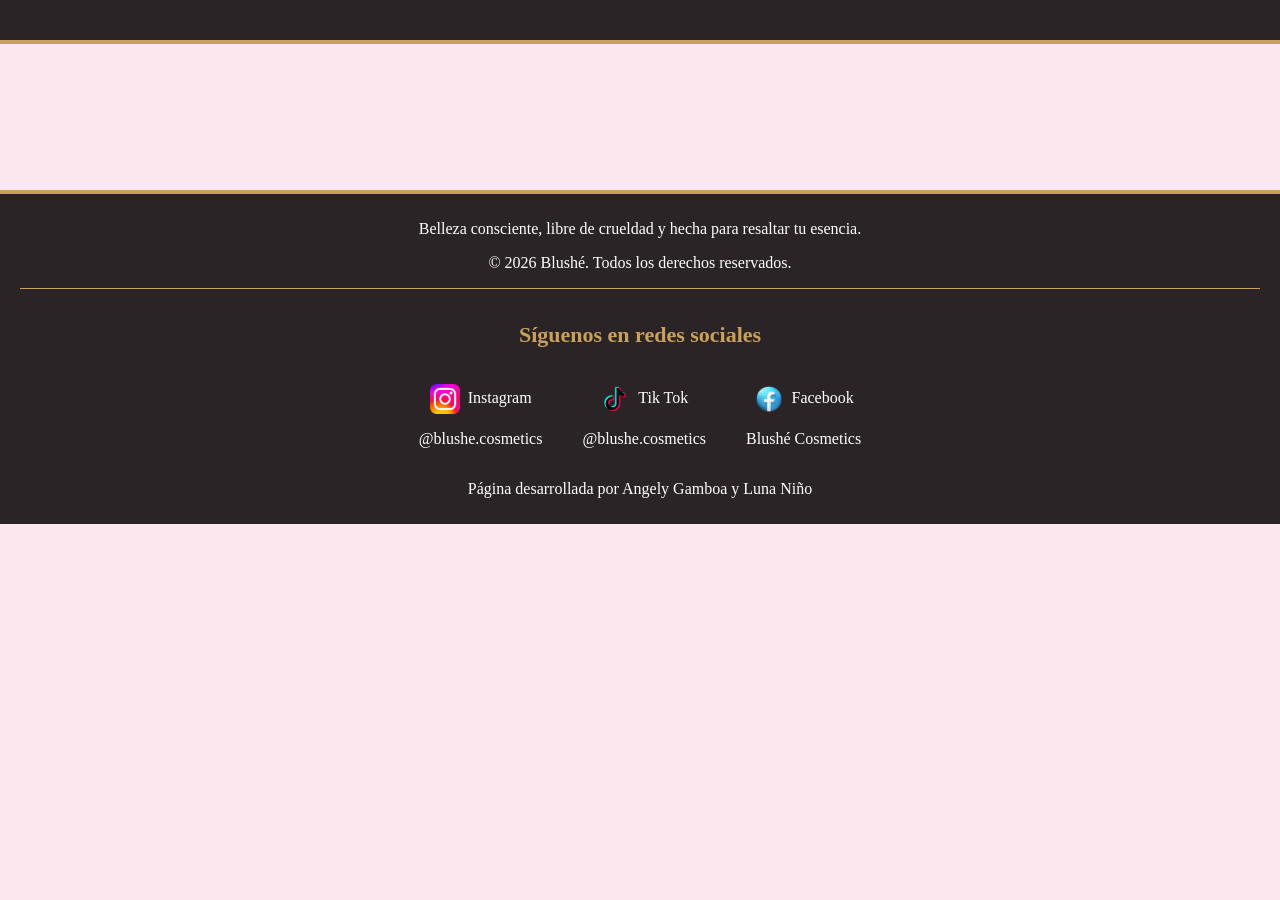
==== carrito.html @ c107a7fc "Pie de pagina HTML del carrito" ====
<!DOCTYPE html>
    <html lang="es">
    <head>
        <meta charset="UTF-8">
        <meta name="viewport" content="width=device-width, initial-scale=1.0">
        <title>Blushé - Carrito de Compras</title>
        <link rel="stylesheet" href="css/general.css">
        <link rel="stylesheet" href="css/carrito.css">
        <link rel="preconnect" href="https://fonts.googleapis.com">
        <link rel="preconnect" href="https://fonts.gstatic.com" crossorigin>
        <link href="https://fonts.googleapis.com/css2?family=Playfair+Display:ital,wght@0,400..900;1,400..900&display=swap" rel="stylesheet">
    </head>
    <body> 
        <header>    

        </header> 
        <section>

        </section>
        <main>

        </main>
        <footer class="footer">
            <p>Belleza consciente, libre de crueldad y hecha para resaltar tu esencia.</p>
            <p>&copy; 2026 Blushé. Todos los derechos reservados.</p>

            <nav aria-label="Redes sociales">
                <h2>Síguenos en redes sociales</h2>
                <ul>
                    <li>
                        <p>Instagram</p>
                        <p>@blushe.cosmetics</p>
                    </li>
                    <li>
                        <p>Tik Tok</p>
                        <p>@blushe.cosmetics</p>
                    </li>
                    <li>
                        <p>Facebook</p>
                        <p>Blushé Cosmetics</p>
                    </li>
                </ul>
            </nav>

            <p>Página desarrollada por Angely Gamboa y Luna Niño</p>
        </footer>
    </body>    
    </html>
---- css/general.css ----
/*Estilos generales*/

* {
    box-sizing: border-box;
}

body {
    margin: 0;
    background-color: #fce7ef;
    color: #2b2426;
}

main{
    padding: 40px;
}

section{
    margin-bottom: 50px;
}

.instrument-serif-regular {
  font-family: "Playfair Display", serif;
  font-weight: 400;
  font-style: normal;
}

.instrument-serif-regular-italic {
  font-family: "Playfair Display", serif;
  font-weight: 400;
  font-style: normal;
}

/* Encabezado */

header{
    background-color: #2b2426;
    padding: 20px 40px;
    text-align: center;
    position: fixed;
    top: 0;
    left: 0;
    width: 100%;
    z-index: 1000;
    border-bottom: 4px solid #c9a15b;
}

.logo-blushe{
    width: 300px;
    height: auto;
    margin-bottom: 10px;
}

header h1{
    margin: 0px 0 15px;
    color: #c9a227;
    font-size: 40px;
}

nav ul{
    margin: 0;
    padding: 0;
    list-style: none;
    display: flex;
    justify-content: center;
    gap: 25px;
}

nav{
    border-top: 1px solid #c9a15b;
    padding-top: 15px;
}

nav ul li a {
    color: #FFF9FA;
    text-decoration: none;
    font-weight: bold;
    padding: 8px 15px;
    transition: color 0.3s ease, background-color 0.2 ease;
}

nav ul li a:hover {
    background-color: #E8B8C7; 
    color: #2B2426;
    border-radius: 7px;
}

/*footer*/

.footer{
    background-color: #2B2426;
    color: #ffffff;
    text-align: center;
    padding: 10px 20px;
    margin-top: 60px;
    border-top: 4px solid #c9a15b;
}

.footer h2 {
    color: #c9a15b;
    margin-bottom: 20px;
    font-size: 22px;
}

.footer ul {
    list-style: none;
    padding: 0;
    margin: 0;
    display: flex;
    justify-content: center;
    gap: 40px;
}

.footer li {
    text-align: center;
}

.footer a {
    text-decoration: none;
    color: #ffffff;
    font-weight: bold;
    display: flex;
    flex-direction: column;
    gap: 5px;
}

/*Icono de redes sociales*/

.footer li p:first-child::before{
    content: "";
    display: inline-block;
    width: 30px;
    height: 30px;
    background-size: contain;
    background-repeat: no-repeat;
    vertical-align: middle;
    margin-right: 8px;
}

.footer li:nth-child(1) p:first-child::before{
    background-image: url(../img/Instagram-Logo.png);
}
.footer li:nth-child(2) p:first-child::before{
    background-image: url(../img/tiktok-logo.png);
}
.footer li:nth-child(3) p:first-child::before{
    background-image: url(../img/facebook-logo.png);
}

/*Botones*/

.botones-estilo {
    margin-top: 25px;
    display: flex;
    gap: 20px;
    justify-content: center;
}

.btn-estilo {
    background-color: #C9A15B; 
    color: #2B2426; 
    padding: 12px 28px;
    border-radius: 8px;
    text-decoration: none;
    font-weight: bold;
    transition: background-color 0.3s ease, transform 0.2s ease;
}

.btn-estilo:hover {
    background-color: #E8B8C7; 
    transform: scale(1.05);
}
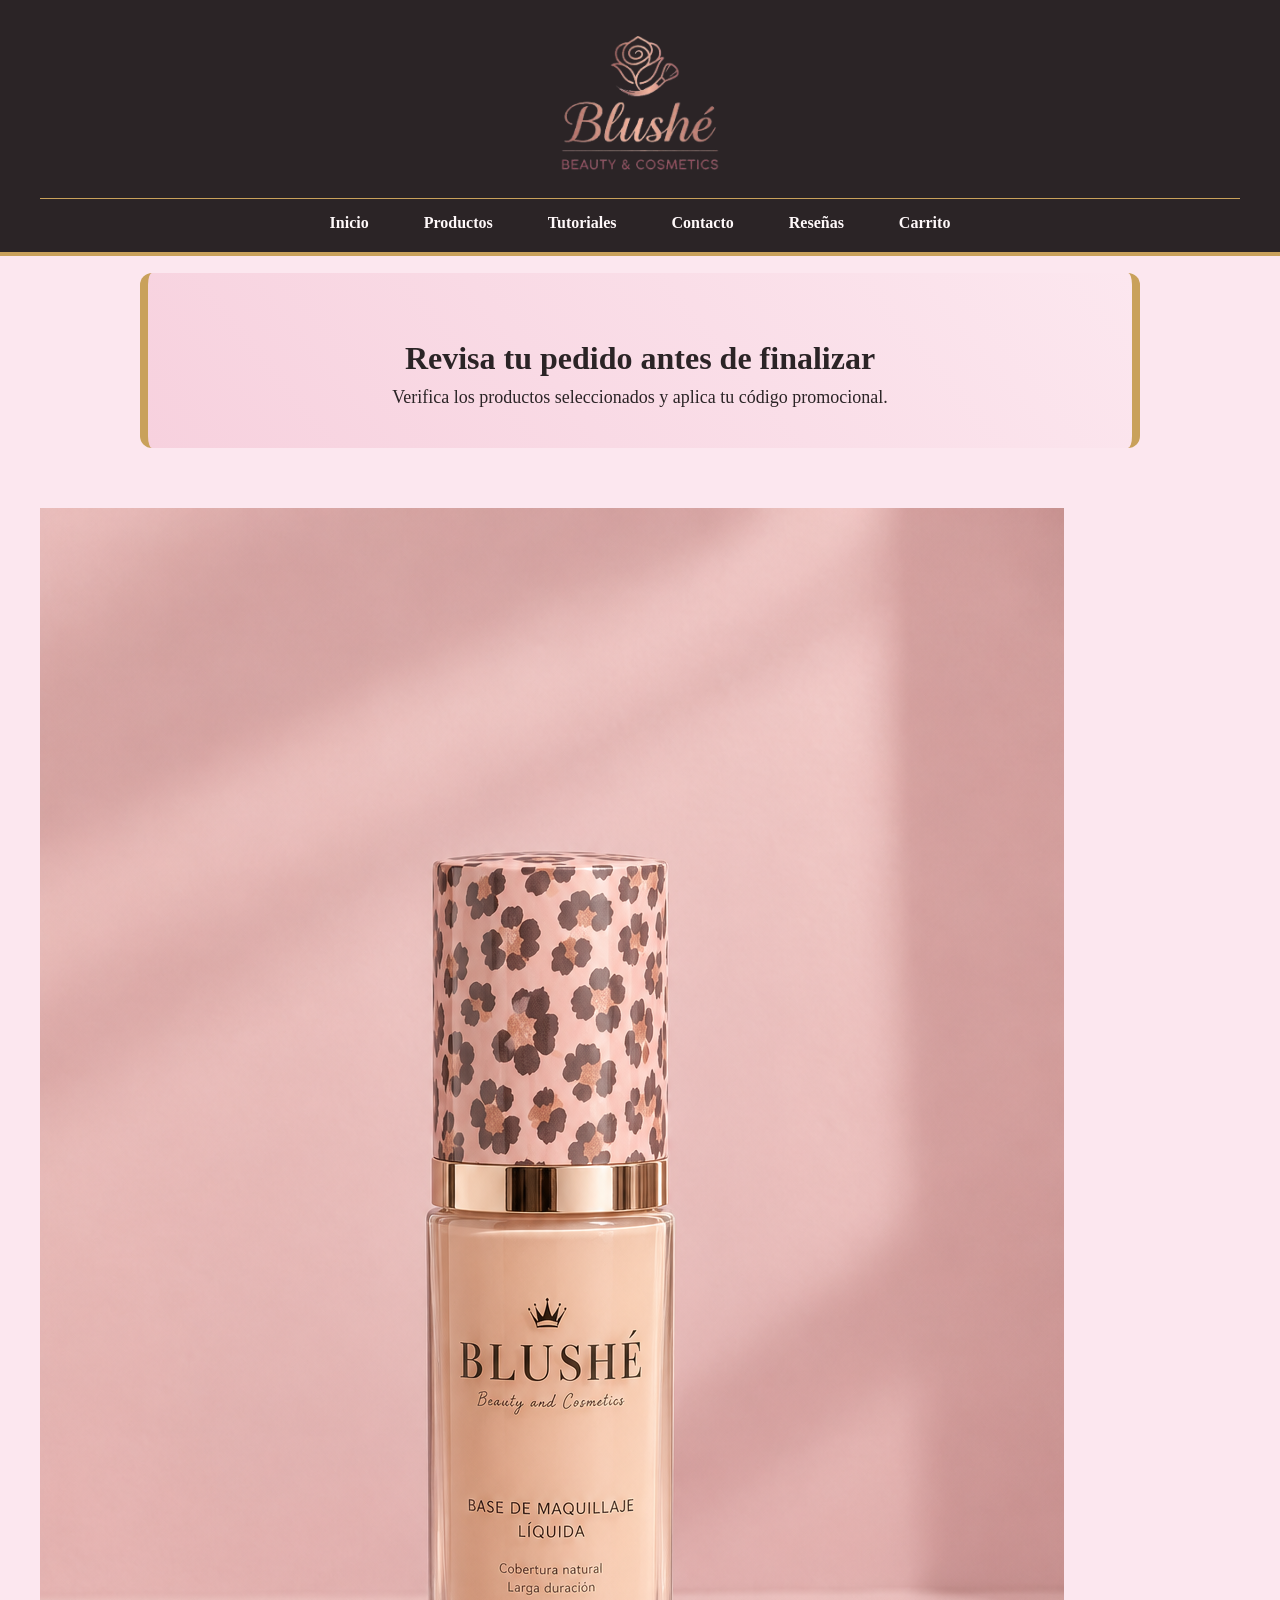
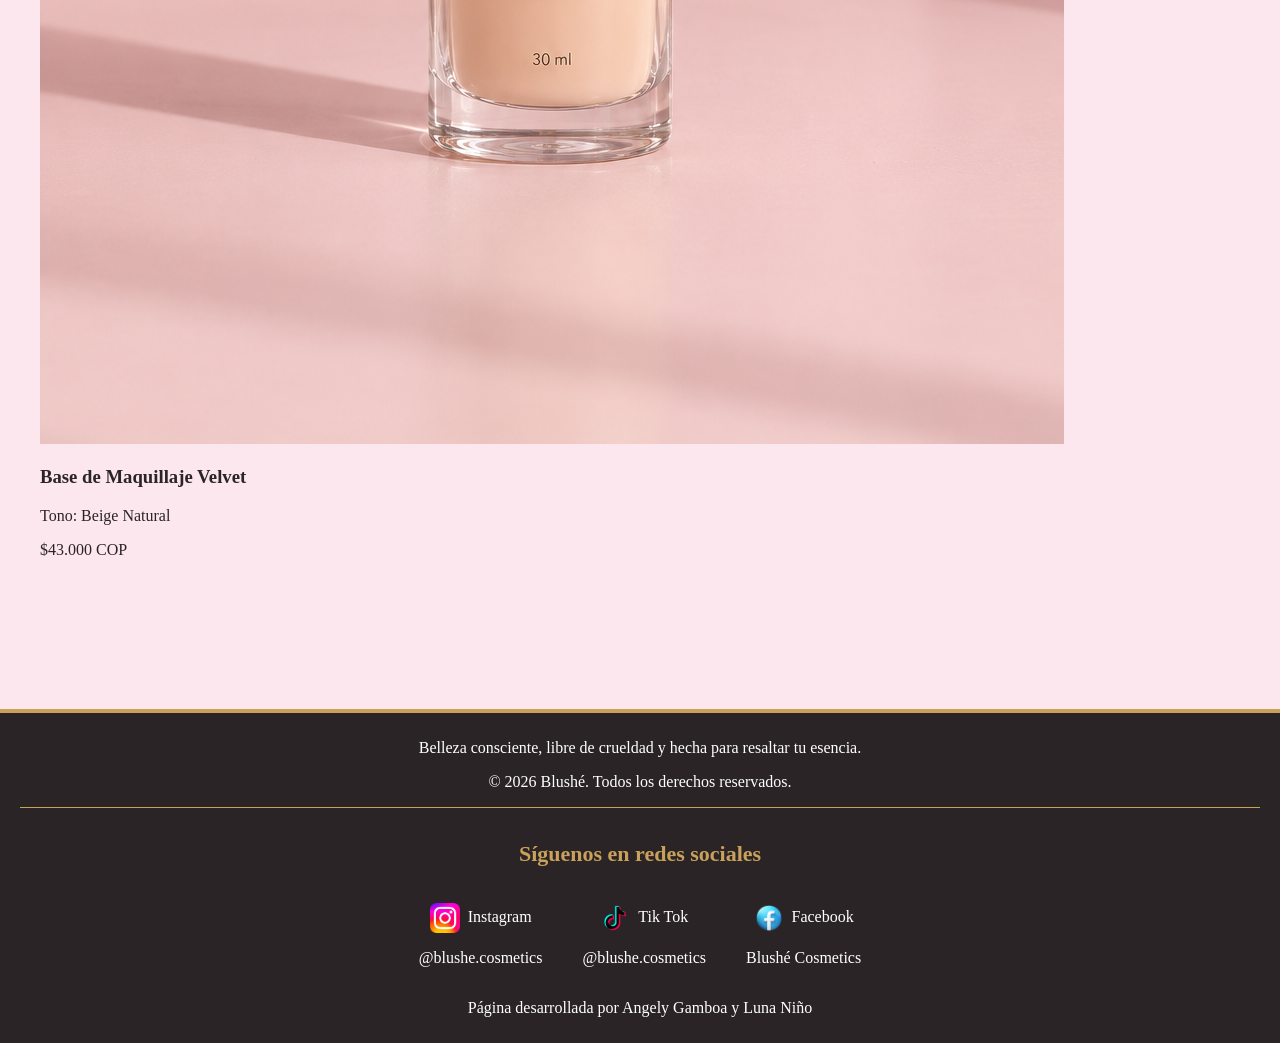
==== commit 0ffd8424: "Primer producto carrito de compras HTML" ====
--- a/carrito.html
+++ b/carrito.html
@@ -5,6 +5,7 @@
         <meta name="viewport" content="width=device-width, initial-scale=1.0">
         <title>Blushé - Carrito de Compras</title>
         <link rel="stylesheet" href="css/general.css">
+        <link rel="stylesheet" href="css/inicio.css">
         <link rel="stylesheet" href="css/carrito.css">
         <link rel="preconnect" href="https://fonts.googleapis.com">
         <link rel="preconnect" href="https://fonts.gstatic.com" crossorigin>
@@ -12,13 +13,43 @@
     </head>
     <body> 
         <header>    
+            <img src="img/logo.png" alt="Blushé" alt="Logo Blushe" class="logo-blushe">
 
-        </header> 
+            <nav aria-label="Navegación Principal">
+                <ul>
+                    <li><a href="index.html">Inicio</a></li>
+                    <li><a href="productos.html">Productos</a></li>
+                    <li><a href="tutoriales.html">Tutoriales</a></li>
+                    <li><a href="contacto.html">Contacto</a></li>
+                    <li><a href="reseñas.html">Reseñas</a></li>
+                    <li><a href="carrito.html" class="active">Carrito</a></li>
+                </ul>
+            </nav>
+        </header>
+        
         <section>
+            <div class="banner-texto">
+                <span>TU SELECCIÓN ESPECIAL</span>
+                <h2>Tu Carrito de Compras</h2>
+                <p>Estás a un solo paso de resaltar tu belleza con la mejor cosmética consciente.</p>
+            </div>
+        </section>
 
-        </section>
         <main>
+            <section class="seccion-destacada">
+                <h2>Revisa tu pedido antes de finalizar</h2>
+                <p>Verifica los productos seleccionados y aplica tu código promocional.</p>
+            </section>
+            <section id="seccion-carrito" class="seccion-carrito">
+                <article class="item-producto">
+                    <img src="imgs/img produc/Base.png" aly="Base de maquillaje" class="img-producto">
+                    <div class="detalles-producto">
+                            <h3>Base de Maquillaje Velvet</h3>
+                            <p class="tono-producto">Tono: Beige Natural</p>
+                            <span class="precio-unidad">$43.000 COP</span>
+                </article>
 
+            </section>
         </main>
         <footer class="footer">
             <p>Belleza consciente, libre de crueldad y hecha para resaltar tu esencia.</p>
--- a/css/inicio.css
+++ b/css/inicio.css
@@ -0,0 +1,228 @@
+
+/*Banner de oferta*/
+
+.banner-oferta{
+    position: relative;
+    min-height: 100px;
+    margin-top: 300px;
+    padding: 60px 120px;
+    display: flex;
+    justify-content: center;
+    text-align: center;
+    align-items: center;
+    overflow: hidden;
+    background-image: linear-gradient(rgba(64, 64, 64, 0.165), rgba(62, 62, 62, 0.55)), url("../img/descuento.jpeg");
+    background-size: cover;
+    background-position: center;
+    color: #ffffff;
+    border-bottom: 4px solid #c9a227;
+    animation-name: bajar;
+    animation-duration: 1s;
+}
+
+@keyframes bajar{
+    from{
+        transform: translateY(-300px);
+    }
+    to{
+        transform: translateY(0);
+    }
+}
+
+/*Texto del banner*/
+
+.banner-texto{
+    max-width: 600px;
+}
+
+.banner-texto span{
+    color: #1A1A1A;
+    font-weight: bold;
+    font-size: 18px;
+    letter-spacing: 3px;
+}
+
+.banner-texto h2{
+    font-size: 42px;
+    margin: 15px 0;
+}
+
+.banner-texto p{
+    font-size: 18px;
+    margin-bottom: 30px;
+}
+
+
+
+/* Imagen */
+
+.banner-imagen {
+    width: 40%;
+    display: flex;
+    justify-content: center;
+    align-items: center;
+}
+
+.banner-imagen img {
+    width: 280px;
+    max-width: 100%;
+    transition: transform 0.5s ease;
+}
+
+.banner-oferta:hover .banner-imagen img {
+    transform: scale(1.08);
+}
+
+/*Categorias*/
+
+.categorias {
+    text-align: center;
+    display: grid;
+    grid-template-columns: 1fr;
+    gap: 25px;
+}
+
+.categorias h2 {
+    margin-bottom: 10px;
+}
+
+.categorias article {
+    max-width: 800px;
+    width: 100%;
+    margin: auto;
+}
+
+.categorias article a {
+    position: relative;
+    display: flex;
+    justify-content: center;
+    align-items:center;
+    background-color: #ffffff;
+    color: #1A1A1A;
+    text-decoration: none;
+    padding: 20px;
+    border: 2px solid #c9a227;
+}
+
+.categorias article img{
+    position: absolute;
+    width: 200px;
+    height: 130px;
+    right: 20px;
+    opacity: 0;
+    transform: translateX(30px);
+    transition: opacity 1s ease, transform 1s ease;
+}
+
+.categorias article:hover img {
+    opacity: 1;
+    transform: translateX(0);
+}
+
+.categoria-texto{
+    width: 100%;
+    text-align: center;
+    transition: transform 1s ease;
+}
+
+.categorias article:hover .categoria-texto{
+    transform: translateX(-100px);
+}
+
+/*Productos destacados*/
+
+.productos-destacados article {
+    background-size: cover;
+    background-position: center;
+    background-repeat: no-repeat;
+    background-color: #ffffff;
+    border: 2px solid #c9a227;
+    padding: 20px;
+    margin: auto;
+    max-width: 300px;
+    border-radius: 10px;
+    text-align: center;
+    color: #ffffff;
+    position: relative;
+    overflow: hidden;
+    transition: transform 1s ease;
+}
+
+.productos-destacados article:hover{
+    transform: scale(1.03);
+}
+
+.productos-destacados{
+    display: grid;
+    grid-template-columns: repeat(3, 1fr);
+    gap: 20px;
+    text-align: center;
+    margin-top: 40px;
+}
+
+@media (min-width: 500px){
+    .productos-destacados {
+        grid-template-columns: repeat(3, 1fr);
+    }
+}
+
+.titulo-productos{
+    grid-column: 1 / -1;
+    text-align: center;
+    margin-bottom: 20px;
+}
+
+/*Fondo productos*/
+
+.fondo-base {
+    background-image: url("../img/base.jpg");
+}
+
+.fondo-paleta {
+    background-image: url("../img/sombras.jpg");
+}
+
+.fondo-labial {
+    background-image: url("../img/labial.jpg");
+}
+
+.productos-destacados article::before {
+    content: "";
+    position: absolute;
+    inset: 0;
+    background: rgba(0,0,0,0.35);
+}
+
+.productos-destacados article * {
+    position: relative;
+    z-index: 2;
+}
+
+/*secciones destacadas*/
+
+.seccion-destacada {
+    background: linear-gradient(50deg, #F7D1DE, #FCE7EF);
+    border-left: 8px solid #C9A15B;
+    border-right: 8px solid #C9A15B;
+    padding: 40px 30px;
+    margin: 60px auto;
+    max-width: 1000px;
+    border-radius: 12px;
+    text-align: center;
+    animation: aparecer 1s ease;
+}
+
+.seccion-destacada h2 {
+    color: #2B2426;
+    font-size: 32px;
+    margin-bottom: 10px;
+    font-weight: bold;
+}
+
+.seccion-destacada p {
+    color: #2B2426;
+    font-size: 18px;
+    max-width: 700px;
+    margin: 0 auto;
+}
+
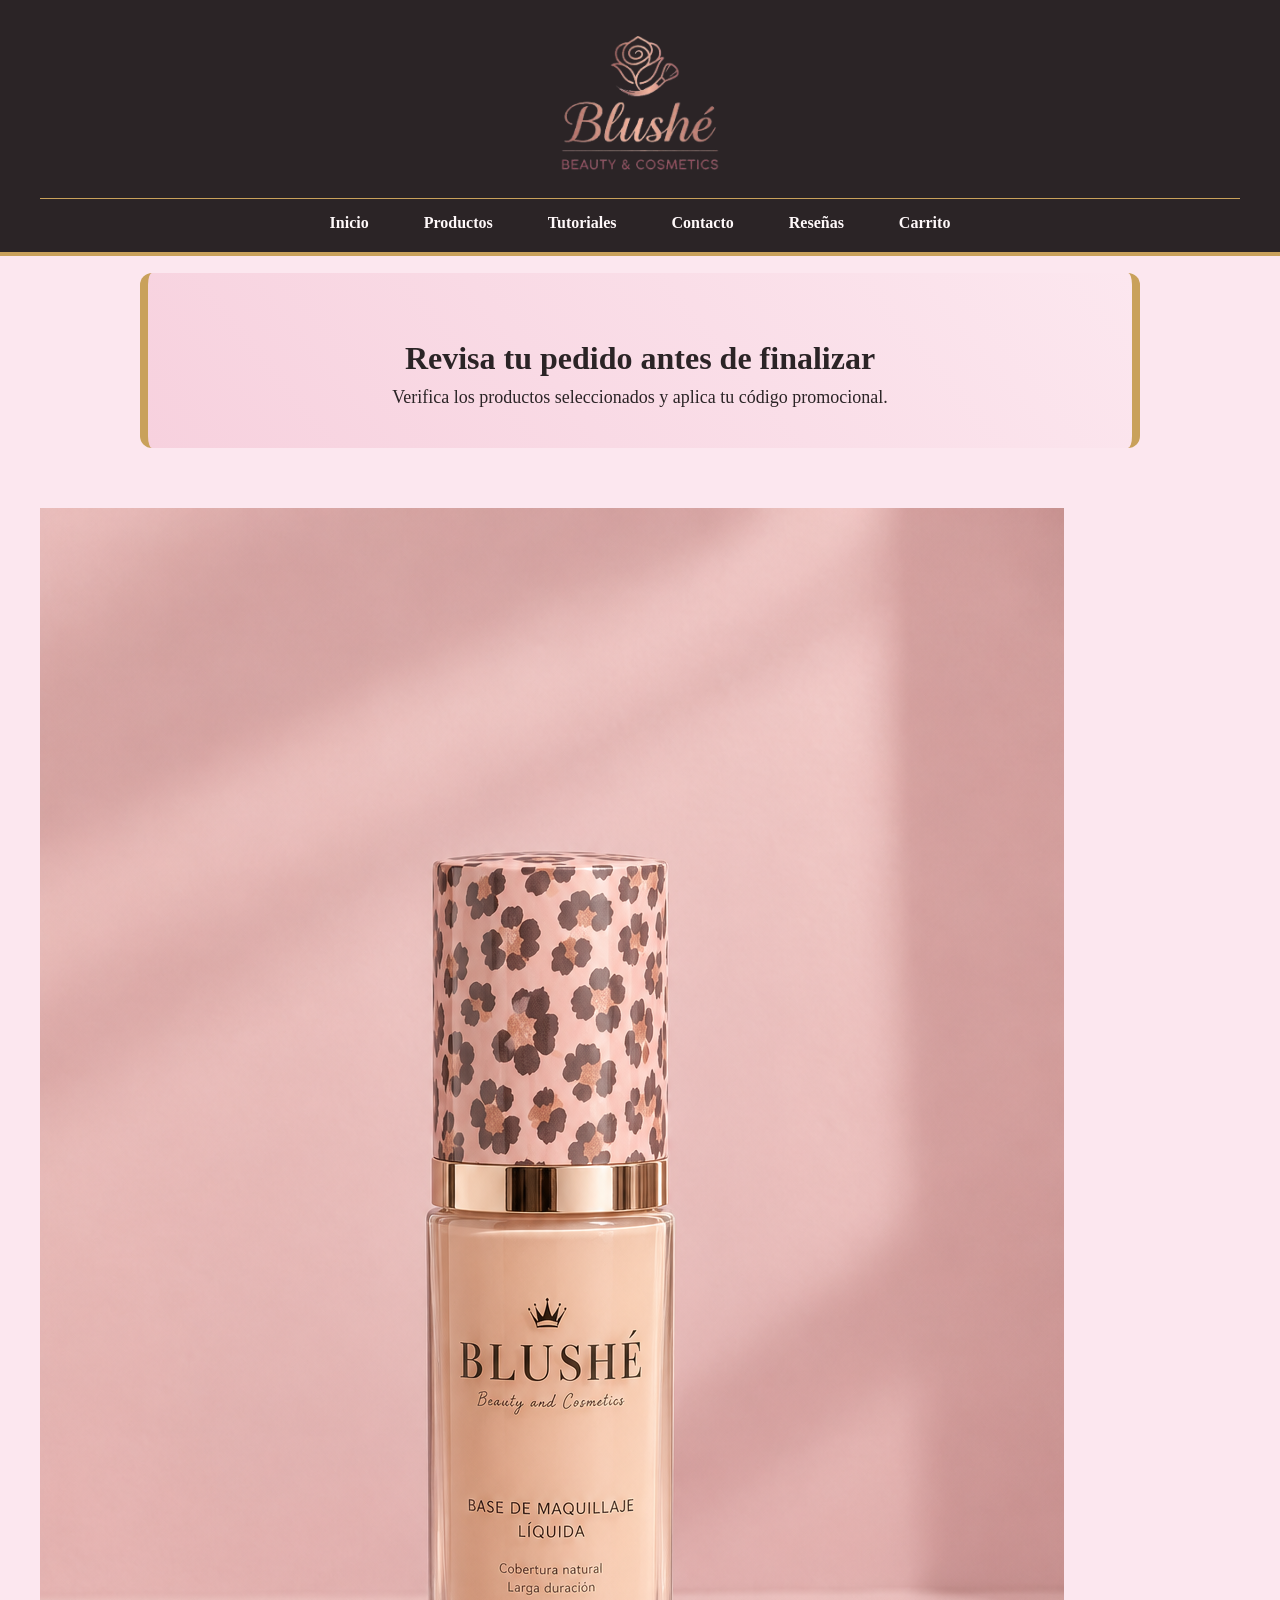
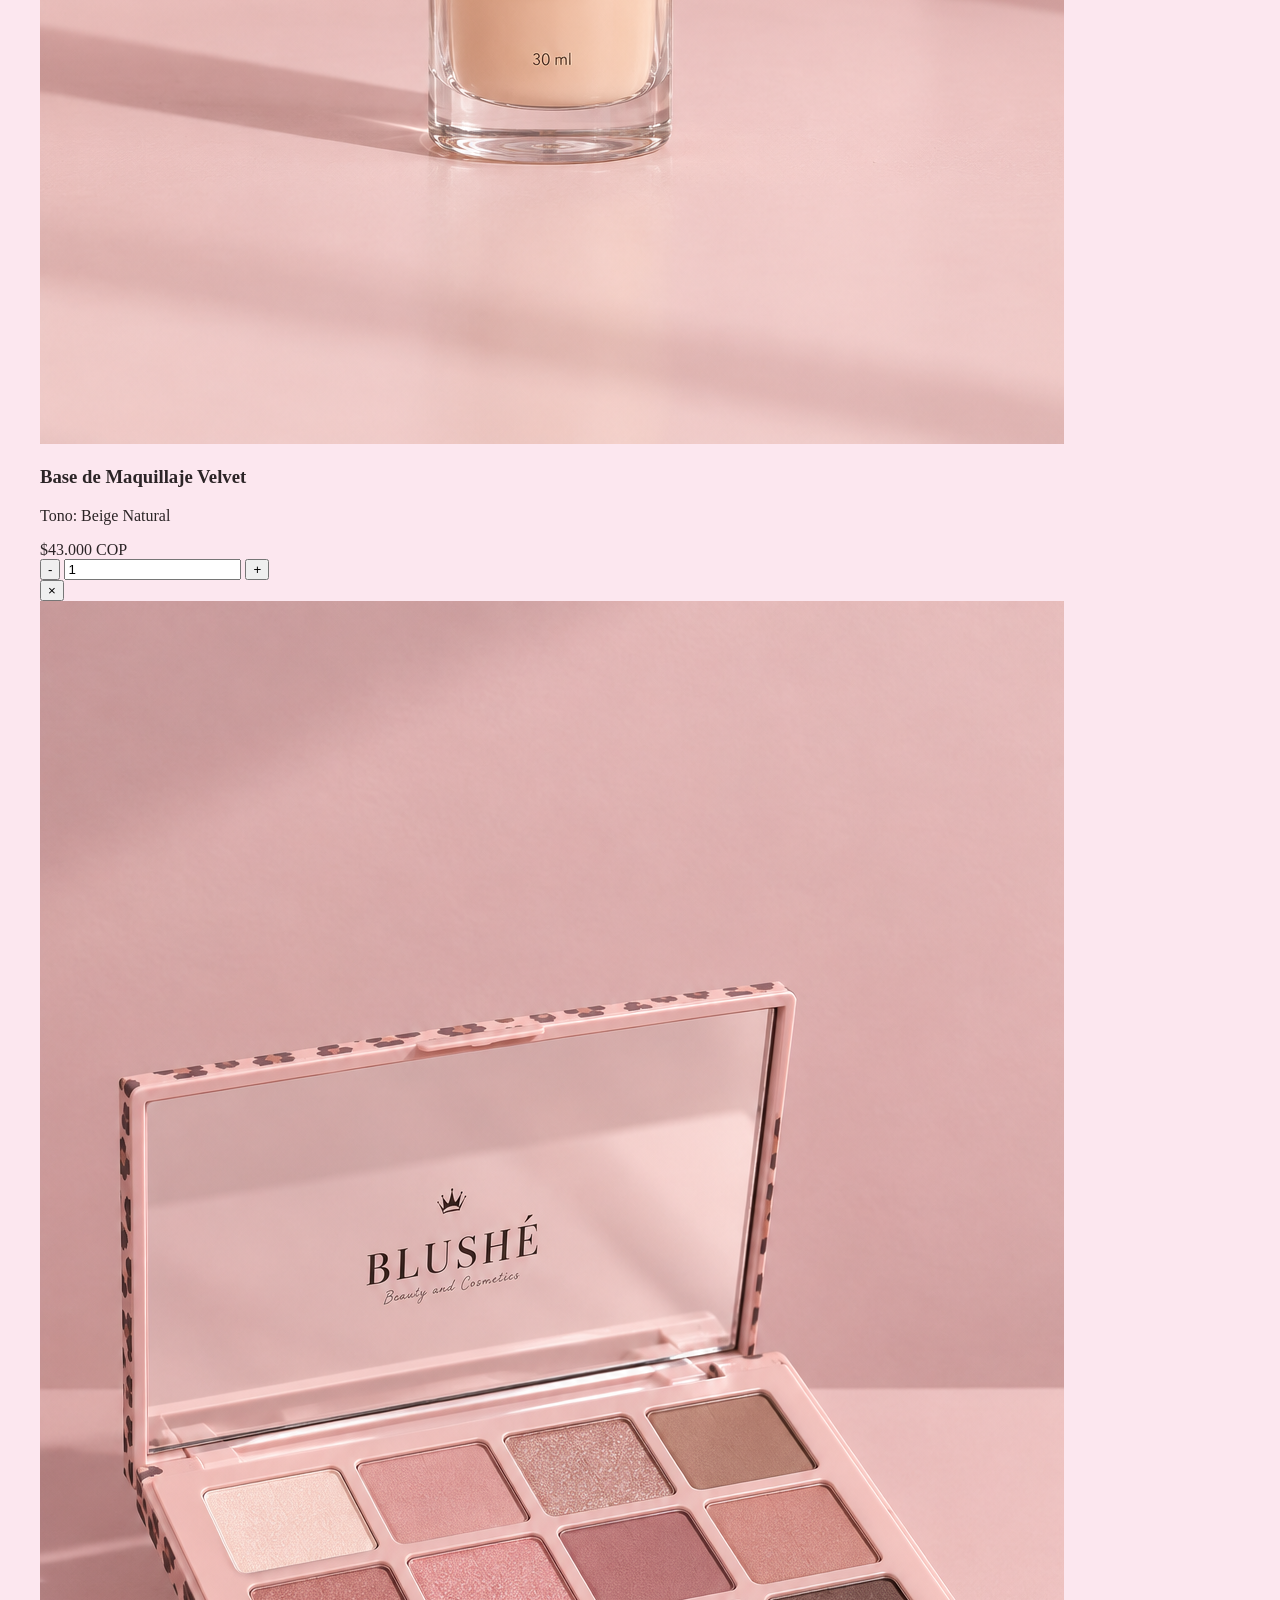
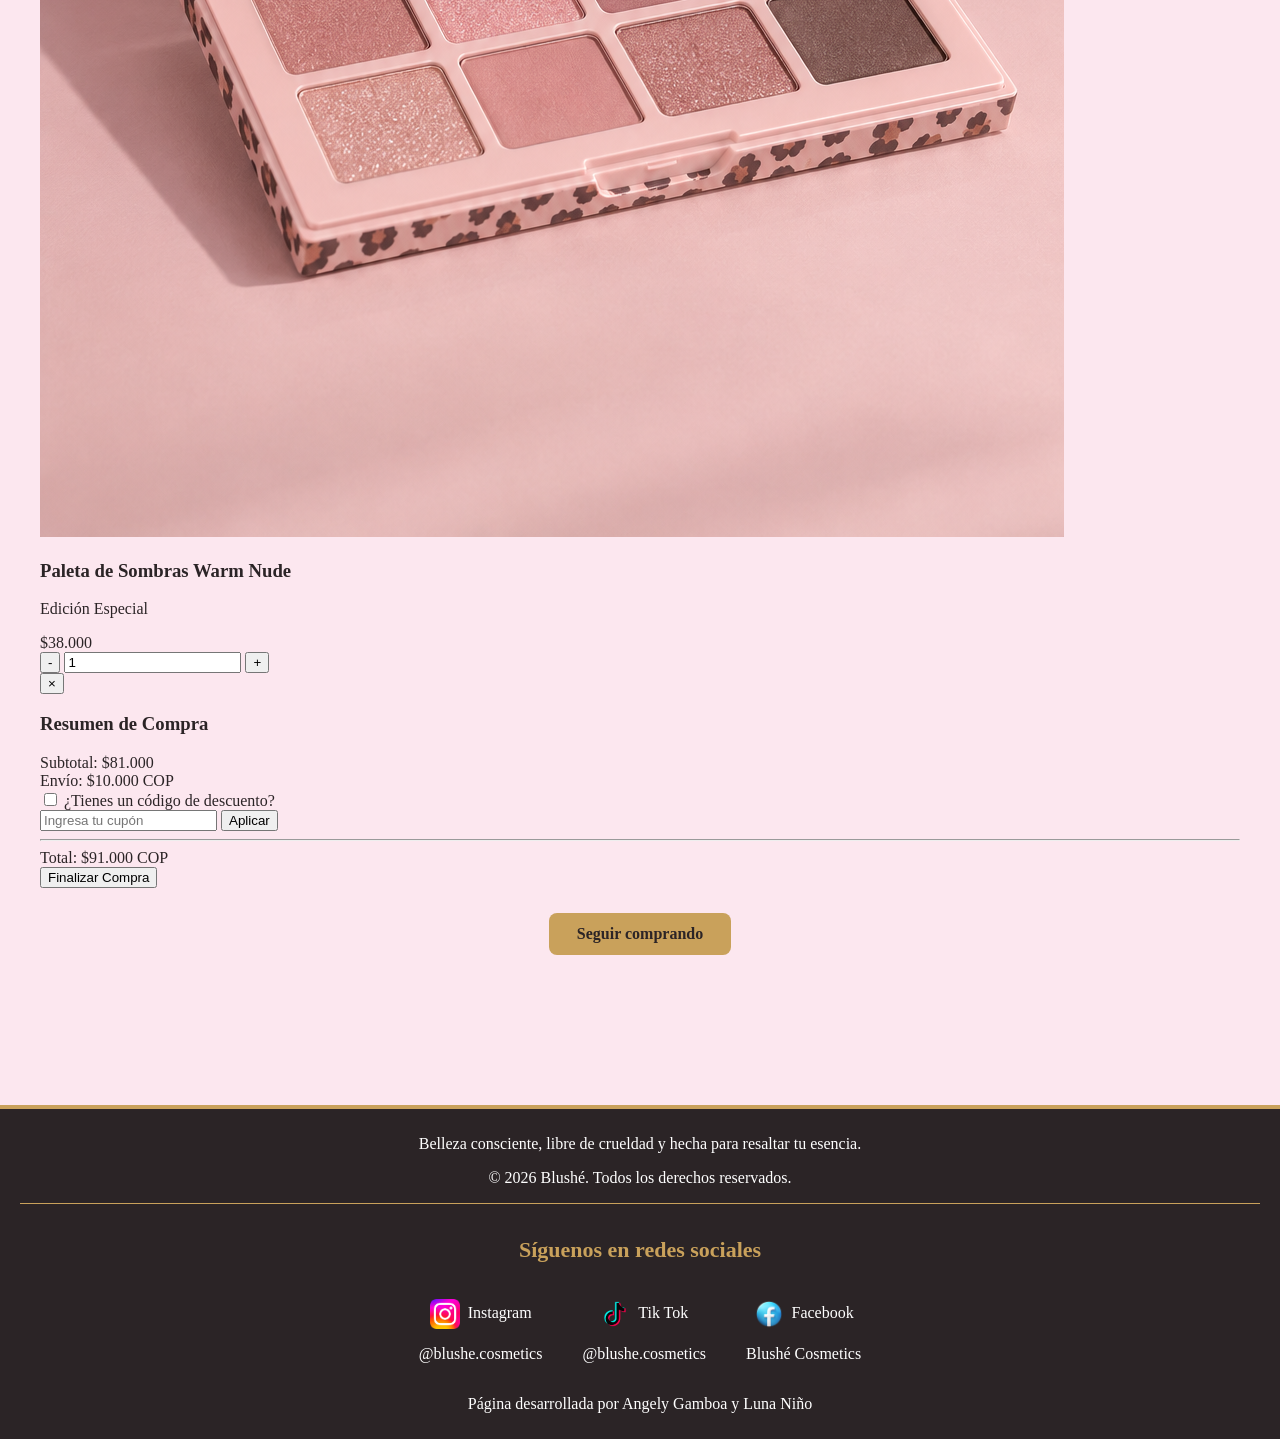
==== commit f4e3e4e6: "Segundo producto, resumen del pedido" ====
--- a/carrito.html
+++ b/carrito.html
@@ -47,8 +47,66 @@
                             <h3>Base de Maquillaje Velvet</h3>
                             <p class="tono-producto">Tono: Beige Natural</p>
                             <span class="precio-unidad">$43.000 COP</span>
-                </article>
+                    </div>
+                    <div class="control-cantidad">
+                            <button type="button" class="btn-cantidad">-</button>
+                            <input type="number" value="1" min="1" class="input-cantidad" aria-label="Cantidad">
+                            <button type="button" class="btn-cantidad">+</button>
+                        </div>
+                        <button type="button" class="btn-eliminar" aria-label="Eliminar producto">&times;</button>
+                    </article>      
+                    
+                <article class="item-producto">
+                        <img src="imgs/img produc/Paleta de sombras.png" alt="Paleta de sombras" class="img-producto">
+                        <div class="detalles-producto">
+                            <h3>Paleta de Sombras Warm Nude</h3>
+                            <p class="tono-producto">Edición Especial</p>
+                            <span class="precio-unidad">$38.000 </span>
+                        </div>
+                        <div class="control-cantidad">
+                            <button type="button" class="btn-cantidad">-</button>
+                            <input type="number" value="1" min="1" class="input-cantidad" aria-label="Cantidad">
+                            <button type="button" class="btn-cantidad">+</button>
+                        </div>
+                        <button type="button" class="btn-eliminar" aria-label="Eliminar producto">&times;</button>
+                    </article>
 
+                </div> 
+                <aside class="resumen-compra">
+                    <h3 class="titulo-resumen">Resumen de Compra</h3>
+                    
+                    <div class="fila-resumen">
+                        <span>Subtotal:</span>
+                        <span>$81.000</span>
+                    </div>   
+
+                    <div class="fila-resumen">
+                        <span>Envío:</span>
+                        <span>$10.000 COP</span>
+                    </div>
+
+                    <div class="bloque-cupon">
+                        <input type="checkbox" id="check-cupon" class="toggle-cupon">
+                        <label for="check-cupon" class="lbl-cupon">¿Tienes un código de descuento?</label>
+                        <div class="caja-cupon">
+                            <input type="text" placeholder="Ingresa tu cupón" class="input-cupon">
+                            <button type="button" class="btn-cupon">Aplicar</button>
+                        </div>
+          
+                    <hr class="linea-divisora">
+
+                    <div class="fila-resumen total-pedido">
+                        <span>Total:</span>
+                        <span>$91.000 COP</span>
+                    </div>
+
+                    <button type="button" class="btn-checkout">Finalizar Compra</button>
+                    
+                    <div class="botones-estilo">
+                        <a href="productos.html" class="btn-estilo">Seguir comprando</a>
+                    </div>
+                </aside>
+                    </div>
             </section>
         </main>
         <footer class="footer">
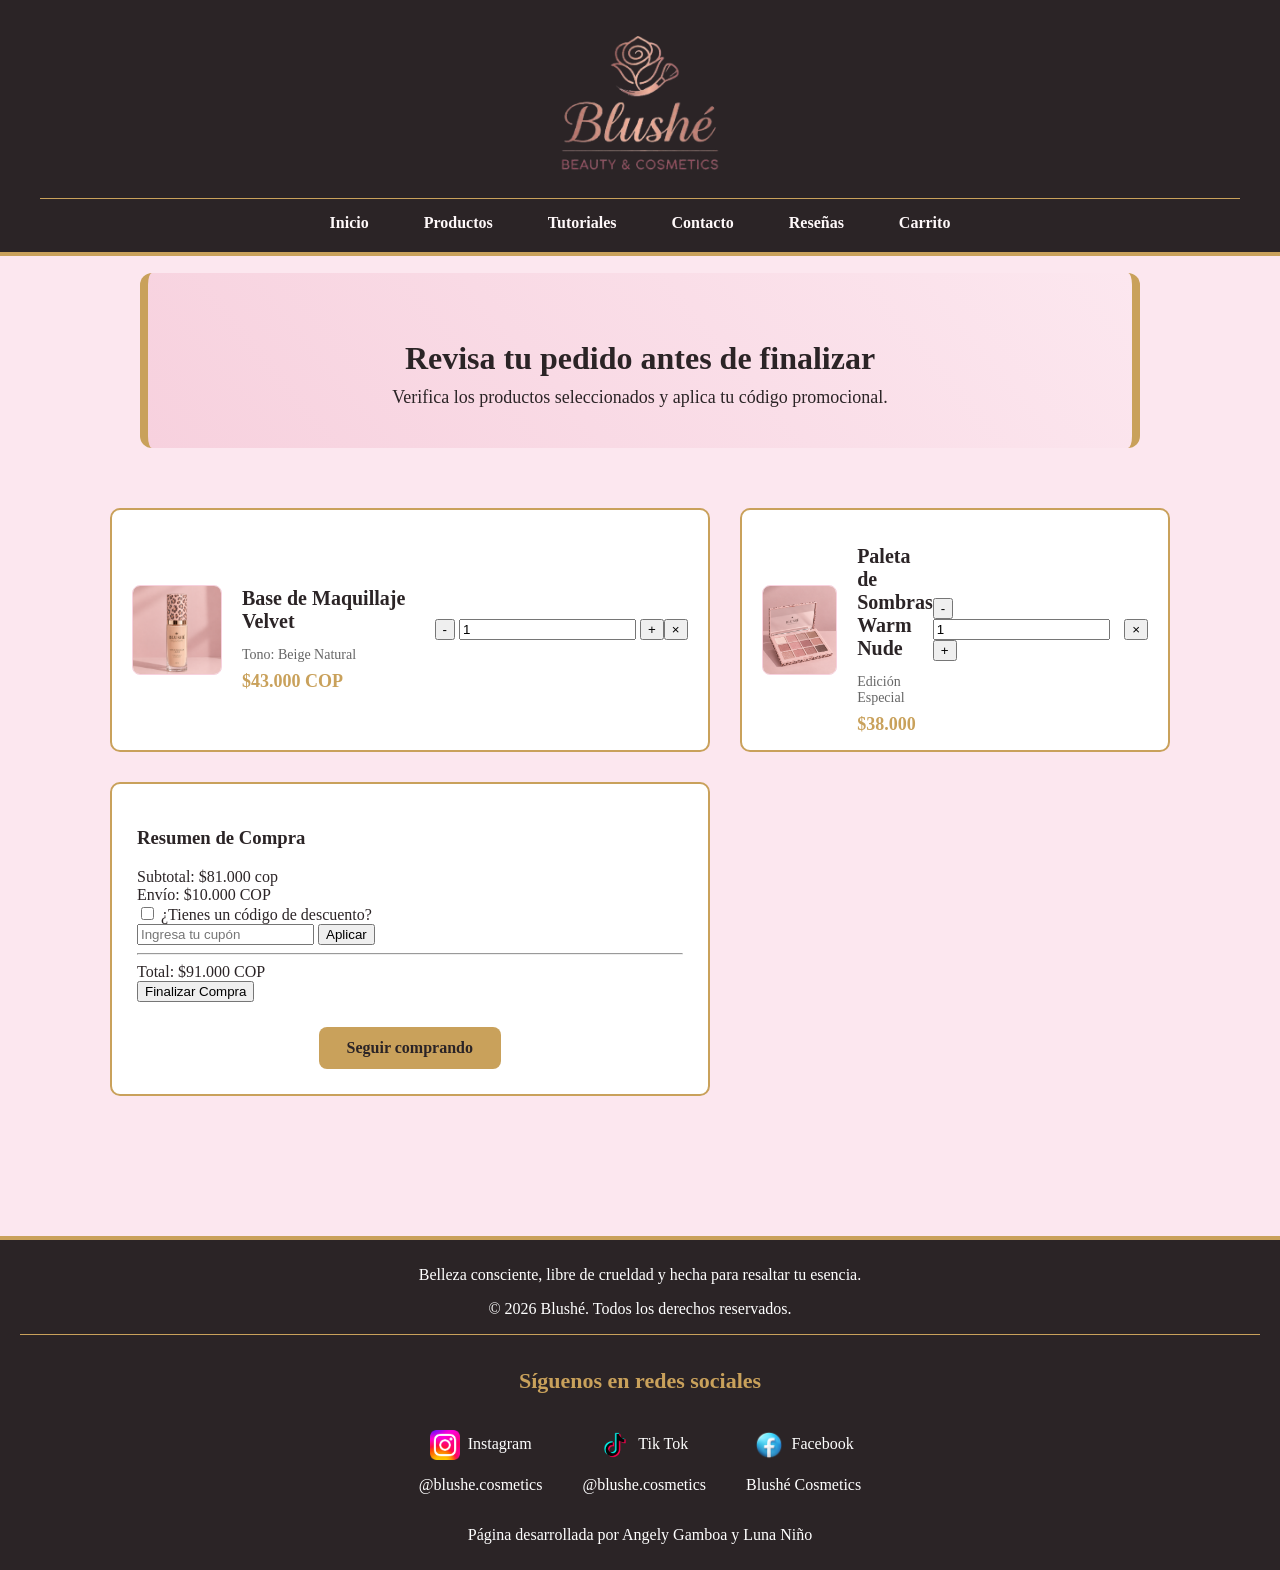
==== commit dde643ad: "Combinación de selectores" ====
--- a/carrito.html
+++ b/carrito.html
@@ -77,7 +77,7 @@
                     
                     <div class="fila-resumen">
                         <span>Subtotal:</span>
-                        <span>$81.000</span>
+                        <span>$81.000 cop</span>
                     </div>   
 
                     <div class="fila-resumen">
--- a/css/carrito.css
+++ b/css/carrito.css
@@ -0,0 +1,81 @@
+/*Estilos generales del carrito de compras*/
+
+/*ID selector (#) */
+#seccion-carrito {
+    display: grid;
+    grid-template-columns: 2fr 1fr;
+    gap: 30px;
+    max-width: 1100px;
+    margin: 40px auto;
+    padding: 0 20px;
+}
+
+/* Tagname Selector (aside) */
+aside {
+    background-color: #ffffff;
+    border: 2px solid #C9A15B;
+    border-radius: 10px;
+    padding: 25px;
+    height: fit-content;
+}
+
+/* Class Selector (.) */
+.lista-productos-carrito {
+    display: flex;
+    flex-direction: column;
+    gap: 20px;
+}
+
+.item-producto {
+    display: flex;
+    align-items: center;
+    justify-content: space-between;
+    background-color: #ffffff;
+    border: 2px solid #C9A15B;
+    border-radius: 10px;
+    padding: 15px 20px;
+    position: relative;
+    /* Transición (Requerimiento) */
+    transition: transform 0.3s ease, box-shadow 0.3s ease;
+}
+
+
+/* Pseudoclase (:hover) */
+.item-producto:hover {
+    transform: translateY(-3px);
+    box-shadow: 0 5px 15px rgba(201, 161, 91, 0.3);
+}
+
+.img-producto {
+    width: 90px;
+    height: 90px;
+    object-fit: cover;
+    border-radius: 8px;
+    border: 1px solid #F7D1DE;
+}
+
+.detalles-producto {
+    flex: 1;
+    margin-left: 20px;
+}
+
+/* Combinación de selectores (Descendiente) */
+.detalles-producto h3 {
+    color: #2B2426;
+    font-size: 20px;
+    margin-bottom: 5px;
+}
+
+.tono-producto {
+    color: #666666;
+    font-size: 14px;
+    margin-bottom: 8px;
+}
+
+.precio-unidad {
+    color: #C9A15B;
+    font-weight: bold;
+    font-size: 18px;
+}
+
+
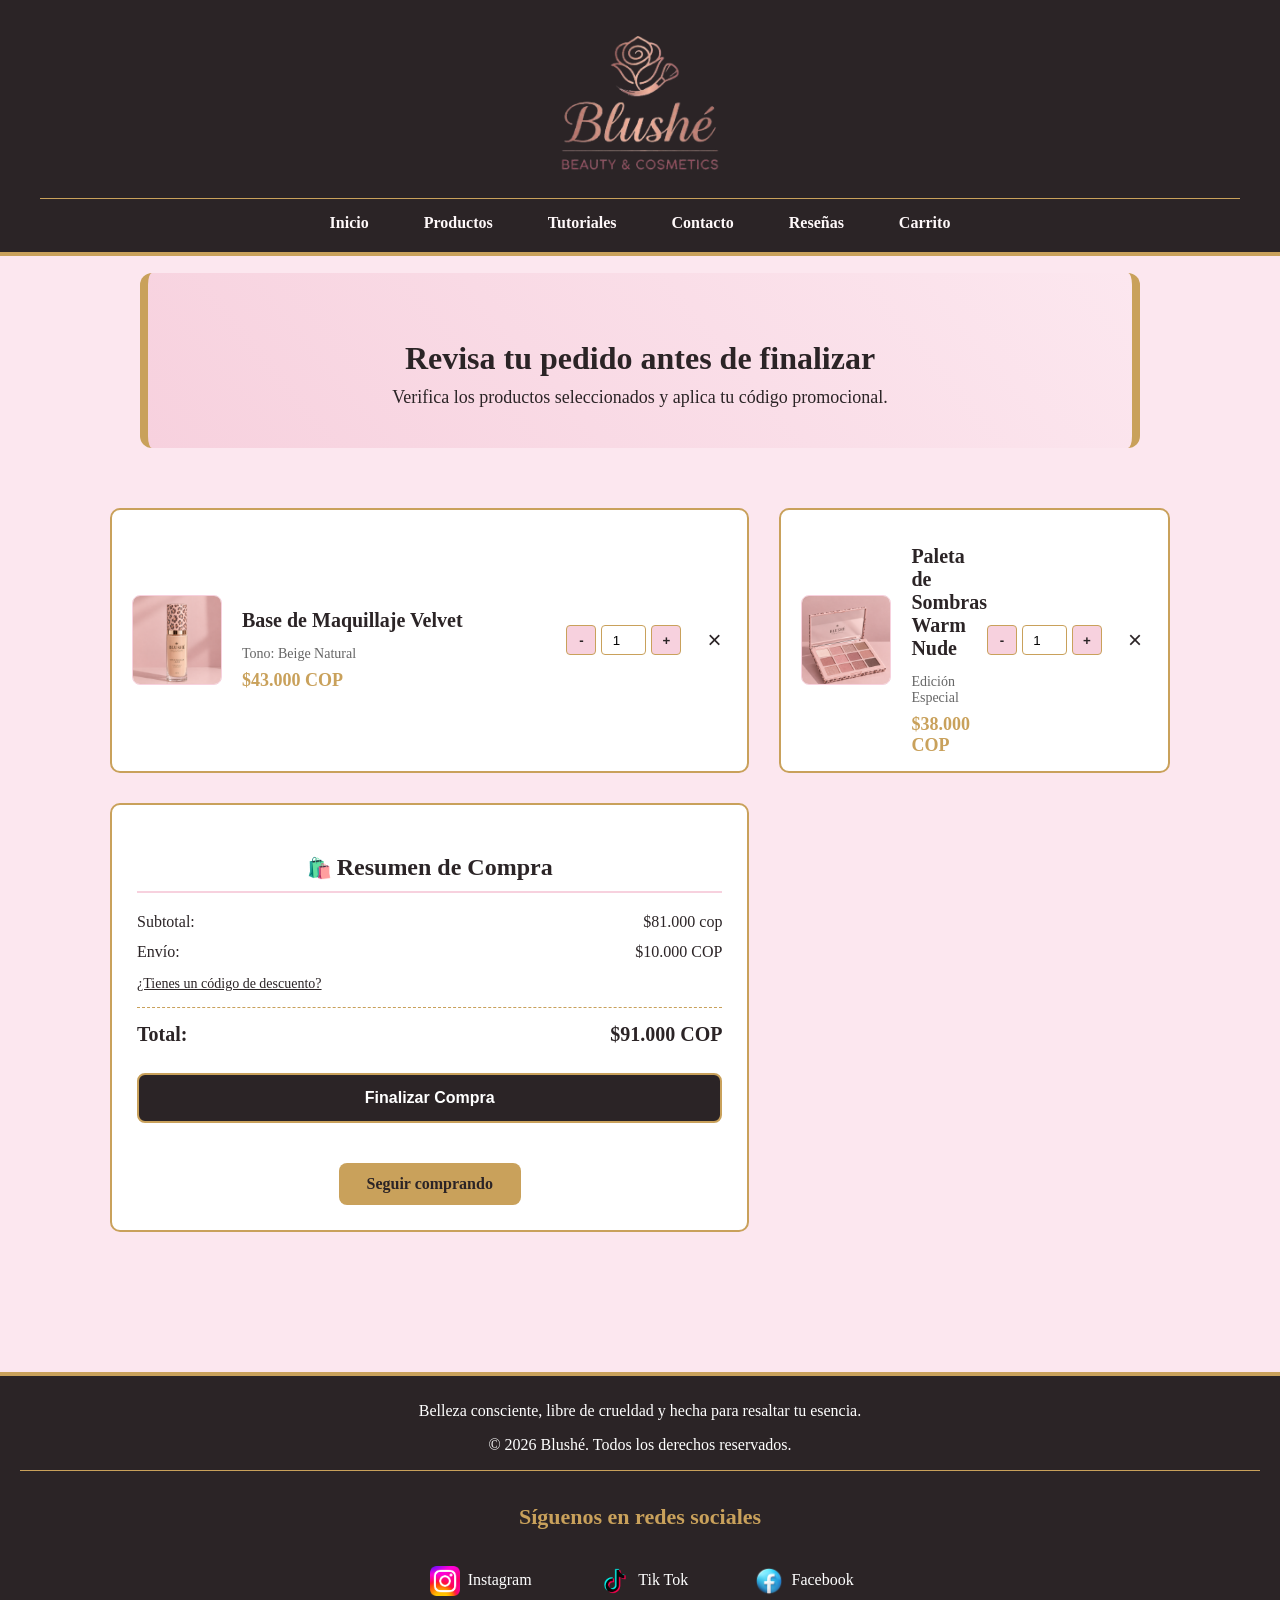
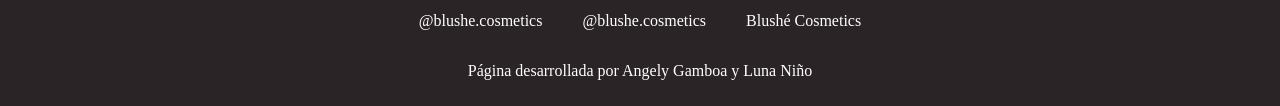
==== commit 99ed4b5d: "Css del carrito terminado" ====
--- a/carrito.html
+++ b/carrito.html
@@ -61,7 +61,7 @@
                         <div class="detalles-producto">
                             <h3>Paleta de Sombras Warm Nude</h3>
                             <p class="tono-producto">Edición Especial</p>
-                            <span class="precio-unidad">$38.000 </span>
+                            <span class="precio-unidad">$38.000 COP</span>
                         </div>
                         <div class="control-cantidad">
                             <button type="button" class="btn-cantidad">-</button>
--- a/css/carrito.css
+++ b/css/carrito.css
@@ -78,4 +78,176 @@
     font-size: 18px;
 }
 
-
+/* Controles de Cantidad */
+.control-cantidad {
+    display: flex;
+    align-items: center;
+    gap: 5px;
+    margin-right: 20px;
+}
+
+.btn-cantidad {
+    background-color: #F7D1DE;
+    color: #2B2426;
+    border: 1px solid #C9A15B;
+    border-radius: 4px;
+    width: 30px;
+    height: 30px;
+    font-weight: bold;
+    cursor: pointer;
+    transition: background-color 0.2s ease;
+}
+
+.btn-cantidad:hover {
+    background-color: #C9A15B;
+    color: #ffffff;
+}
+
+.input-cantidad {
+    width: 45px;
+    height: 30px;
+    text-align: center;
+    border: 1px solid #C9A15B;
+    border-radius: 4px;
+}
+
+.btn-eliminar {
+    background: transparent;
+    border: none;
+    color: #2B2426;
+    font-size: 24px;
+    cursor: pointer;
+    transition: color 0.2s ease;
+}
+
+.btn-eliminar:hover {
+    color: #d1706d;
+}
+
+
+/* Resumen de Compra */
+.titulo-resumen {
+    color: #2B2426;
+    font-size: 24px;
+    margin-bottom: 20px;
+    text-align: center;
+    border-bottom: 2px solid #F7D1DE;
+    padding-bottom: 10px;
+}
+
+.fila-resumen {
+    display: flex;
+    justify-content: space-between;
+    margin-bottom: 12px;
+    color: #2B2426;
+    font-size: 16px;
+}
+
+.linea-divisora {
+    border: none;
+    border-top: 1px dashed #C9A15B;
+    margin: 15px 0;
+}
+
+.total-pedido {
+    font-weight: bold;
+    font-size: 20px;
+    color: #2B2426;
+}
+
+/* Botón Checkout con Animación  */
+.btn-checkout {
+    width: 100%;
+    padding: 14px;
+    background-color: #2B2426;
+    color: #ffffff;
+    border: 2px solid #C9A15B;
+    border-radius: 8px;
+    font-size: 16px;
+    font-weight: bold;
+    cursor: pointer;
+    margin: 15px 0;
+    /* Animación aplicada */
+    animation: pulsoBoton 2s infinite;
+}
+
+/* Definición de Keyframes de Animación */
+@keyframes pulsoBoton {
+    0% {
+        box-shadow: 0 0 0 0 rgba(201, 161, 91, 0.7);
+    }
+    70% {
+        box-shadow: 0 0 0 10px rgba(201, 161, 91, 0);
+    }
+    100% {
+        box-shadow: 0 0 0 0 rgba(201, 161, 91, 0);
+    }
+}
+
+/* Pseudoelemento  */
+.titulo-resumen::before {
+    content: "🛍️ ";
+    font-size: 20px;
+}
+
+/* Desplegable de Cupón */
+.toggle-cupon {
+    display: none;
+}
+
+.lbl-cupon {
+    display: block;
+    color: #2B2426;
+    font-size: 14px;
+    text-decoration: underline;
+    cursor: pointer;
+    margin: 15px 0 8px 0;
+}
+
+.caja-cupon {
+    display: none;
+    gap: 8px;
+    margin-bottom: 15px;
+}
+
+.toggle-cupon:checked + .lbl-cupon + .caja-cupon {
+    display: flex;
+}
+
+.input-cupon {
+    flex: 1;
+    padding: 8px;
+    border: 1px solid #C9A15B;
+    border-radius: 4px;
+}
+
+.btn-cupon {
+    background-color: #C9A15B;
+    color: #ffffff;
+    border: none;
+    padding: 8px 12px;
+    border-radius: 4px;
+    cursor: pointer;
+    font-weight: bold;
+}
+
+
+@media (max-width: 768px) {
+    #seccion-carrito {
+        grid-template-columns: 1fr;
+    }
+    
+    .item-producto {
+        flex-direction: column;
+        text-align: center;
+        gap: 10px;
+    }
+
+    .detalles-producto {
+        margin-left: 0;
+    }
+}
+   
+
+   
+   
